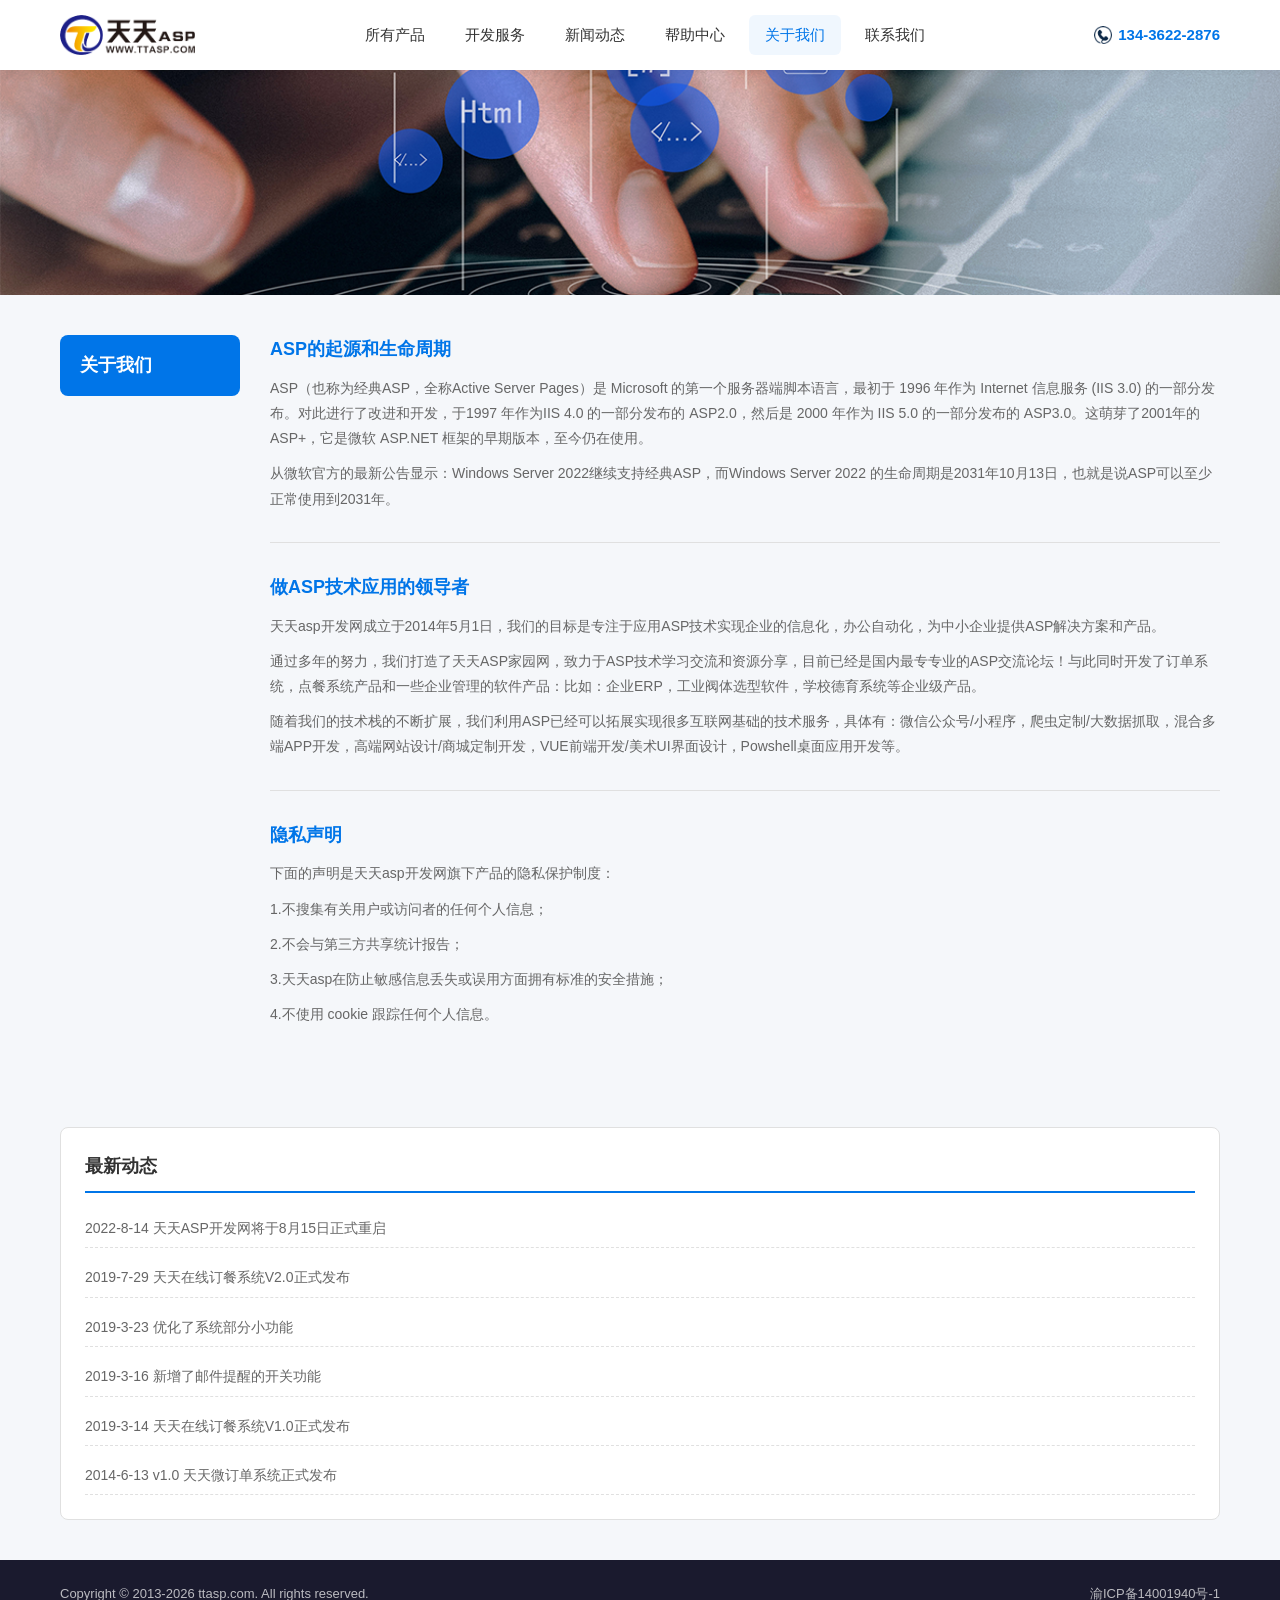
==== about.html @ 133ed57a "feat: 天天ASP 网站" ====
﻿<!DOCTYPE html>
<html lang="zh-CN">
<head>
  <meta charset="UTF-8">
  <meta name="viewport" content="width=device-width, initial-scale=1.0">
  <meta http-equiv="X-UA-Compatible" content="IE=edge">
  <title>关于我们 - 天天ASP</title>
  <meta name="keywords" content="天天ASP,关于我们,公司介绍">
  <meta name="description" content="天天ASP是一个专注于为中小企业提供ASP解决方案和产品的开发网。">
  <link rel="stylesheet" href="css/style.css">
  <link rel="stylesheet" href="css/pages.css">
</head>
<body>

  <!-- 顶部导航 -->
  <header class="header">
    <div class="container header-inner">
      <a href="index.html" class="logo">
        <img src="images/logo.png" alt="天天ASP">
      </a>
      <nav class="nav" id="nav">
        <a href="index.html" class="nav-link">所有产品</a>
        <a href="development.html" class="nav-link">开发服务</a>
        <a href="news.html" class="nav-link">新闻动态</a>
        <a href="help.html" class="nav-link">帮助中心</a>
                <a href="about.html" class="nav-link active">关于我们</a>
        <a href="contact.html" class="nav-link">联系我们</a>
      </nav>
      <div class="header-right">
        <span class="phone">
          <img src="images/tel.png" alt="电话" class="phone-icon">
          134-3622-2876
        </span>
        <button class="menu-toggle" id="menuToggle" aria-label="菜单">
          <span></span><span></span><span></span>
        </button>
      </div>
    </div>
  </header>

  <!-- Banner主图 -->
  <section class="banner">
    <img src="images/top.png" alt="天天ASP" class="banner-img">
  </section>

  <!-- 关于内容 -->
  <section class="about-section">
    <div class="container">

      <div class="about-layout">
        <div class="about-sidebar">
          <h2 class="sidebar-title">关于我们</h2>
        </div>

        <div class="about-content">

          <div class="about-item">
            <h3>ASP的起源和生命周期</h3>
            <p>ASP（也称为经典ASP，全称Active Server Pages）是 Microsoft 的第一个服务器端脚本语言，最初于 1996 年作为 Internet 信息服务 (IIS 3.0) 的一部分发布。对此进行了改进和开发，于1997 年作为IIS 4.0 的一部分发布的 ASP2.0，然后是 2000 年作为 IIS 5.0 的一部分发布的 ASP3.0。这萌芽了2001年的 ASP+，它是微软 ASP.NET 框架的早期版本，至今仍在使用。</p>
            <p>从微软官方的最新公告显示：Windows Server 2022继续支持经典ASP，而Windows Server 2022 的生命周期是2031年10月13日，也就是说ASP可以至少正常使用到2031年。</p>
          </div>

          <div class="about-item">
            <h3>做ASP技术应用的领导者</h3>
            <p>天天asp开发网成立于2014年5月1日，我们的目标是专注于应用ASP技术实现企业的信息化，办公自动化，为中小企业提供ASP解决方案和产品。</p>
            <p>通过多年的努力，我们打造了天天ASP家园网，致力于ASP技术学习交流和资源分享，目前已经是国内最专专业的ASP交流论坛！与此同时开发了订单系统，点餐系统产品和一些企业管理的软件产品：比如：企业ERP，工业阀体选型软件，学校德育系统等企业级产品。</p>
            <p>随着我们的技术栈的不断扩展，我们利用ASP已经可以拓展实现很多互联网基础的技术服务，具体有：微信公众号/小程序，爬虫定制/大数据抓取，混合多端APP开发，高端网站设计/商城定制开发，VUE前端开发/美术UI界面设计，Powshell桌面应用开发等。</p>
          </div>

          <div class="about-item">
            <h3>隐私声明</h3>
            <p>下面的声明是天天asp开发网旗下产品的隐私保护制度：</p>
            <p>1.不搜集有关用户或访问者的任何个人信息；</p>
            <p>2.不会与第三方共享统计报告；</p>
            <p>3.天天asp在防止敏感信息丢失或误用方面拥有标准的安全措施；</p>
            <p>4.不使用 cookie 跟踪任何个人信息。</p>
          </div>

        </div>
      </div>

      <!-- 最新动态侧栏 -->
      <div class="about-news">
        <h2>最新动态</h2>
        <div class="about-news-list">
          <a href="news-310.html">2022-8-14 天天ASP开发网将于8月15日正式重启</a>
          <a href="news-309.html">2019-7-29 天天在线订餐系统V2.0正式发布</a>
          <a href="news-308.html">2019-3-23 优化了系统部分小功能</a>
          <a href="news-307.html">2019-3-16 新增了邮件提醒的开关功能</a>
          <a href="news-306.html">2019-3-14 天天在线订餐系统V1.0正式发布</a>
          <a href="news-117.html">2014-6-13 v1.0 天天微订单系统正式发布</a>
        </div>
      </div>

    </div>
  </section>

  <!-- 页脚 -->
  <footer class="footer">
    <div class="container footer-inner">
      <p>Copyright &copy; 2013-2026 ttasp.com. All rights reserved.</p>
      <p>
        <a href="https://www.beian.gov.cn/" target="_blank" rel="nofollow">渝ICP备14001940号-1</a>
      </p>
    </div>
  </footer>

  <script src="js/main.js"></script>
</body>
</html>
---- css/style.css ----
/* Reset & Base */
*,
*::before,
*::after {
  margin: 0;
  padding: 0;
  box-sizing: border-box;
}

:root {
  --color-primary: #0075E8;
  --color-primary-dark: #005bb5;
  --color-accent: #ff7300;
  --color-bg: #f5f7fa;
  --color-white: #ffffff;
  --color-text: #333333;
  --color-text-light: #666666;
  --color-border: #e0e0e0;
  --shadow-sm: 0 2px 8px rgba(0, 0, 0, 0.06);
  --shadow-md: 0 4px 16px rgba(0, 0, 0, 0.1);
  --radius: 8px;
  --transition: 0.3s ease;
}

html {
  font-size: 16px;
  scroll-behavior: smooth;
}

body {
  font-family: -apple-system, BlinkMacSystemFont, "Segoe UI", "PingFang SC", "Hiragino Sans GB", "Microsoft YaHei", sans-serif;
  color: var(--color-text);
  background: var(--color-bg);
  line-height: 1.6;
}

a {
  text-decoration: none;
  color: inherit;
}

img {
  max-width: 100%;
  height: auto;
  display: block;
}

.container {
  max-width: 1200px;
  margin: 0 auto;
  padding: 0 20px;
}

/* Header */
.header {
  background: var(--color-white);
  box-shadow: var(--shadow-sm);
  position: relative;
  z-index: 100;
}

.header-inner {
  display: flex;
  align-items: center;
  justify-content: space-between;
  height: 70px;
}

.logo img {
  height: 40px;
}

.nav {
  display: flex;
  gap: 8px;
}

.nav-link {
  padding: 8px 16px;
  border-radius: 6px;
  font-size: 15px;
  color: var(--color-text);
  transition: all var(--transition);
}

.nav-link:hover,
.nav-link.active {
  color: var(--color-primary);
  background: rgba(0, 117, 232, 0.06);
}

.header-right {
  display: flex;
  align-items: center;
  gap: 20px;
}

.phone {
  display: flex;
  align-items: center;
  gap: 6px;
  font-size: 15px;
  font-weight: 600;
  color: var(--color-primary);
}

.phone-icon {
  height: 18px;
}

/* Mobile menu toggle */
.menu-toggle {
  display: none;
  flex-direction: column;
  gap: 5px;
  background: none;
  border: none;
  cursor: pointer;
  padding: 4px;
}

.menu-toggle span {
  display: block;
  width: 24px;
  height: 2px;
  background: var(--color-text);
  border-radius: 2px;
  transition: all var(--transition);
}

/* Banner */
.banner {
  background: var(--color-white);
}

.banner-img {
  width: 100%;
  max-height: 400px;
  object-fit: cover;
}

/* Notice */
.notice {
  background: linear-gradient(135deg, #e8f4fd, #d6eaf8);
  color: var(--color-text);
  padding: 0;
}

.notice-inner {
  display: flex;
  align-items: center;
  height: 44px;
  overflow: hidden;
}

.notice-label {
  background: var(--color-accent);
  color: var(--color-white);
  padding: 6px 16px;
  border-radius: 4px;
  font-size: 13px;
  font-weight: 600;
  white-space: nowrap;
  margin-right: 16px;
  flex-shrink: 0;
}

.notice-scroll {
  flex: 1;
  overflow: hidden;
  height: 44px;
  position: relative;
}

.notice-scroll ul {
  list-style: none;
  position: absolute;
  top: 0;
  left: 0;
  width: 100%;
  display: flex;
  flex-direction: column;
}

.notice-scroll li {
  display: flex;
  height: 44px;
  line-height: 44px;
}

.notice-scroll li span {
  flex: 1;
  font-size: 14px;
  white-space: nowrap;
  overflow: hidden;
  text-overflow: ellipsis;
  padding: 0 12px;
}

/* Section Title */
.section-title {
  font-size: 24px;
  font-weight: 700;
  color: var(--color-text);
  padding: 40px 0 24px;
  border-bottom: 3px solid var(--color-primary);
  display: inline-block;
}

/* Products */
.products {
  background: var(--color-white);
  padding-bottom: 40px;
}

.product-grid {
  display: grid;
  grid-template-columns: repeat(3, 1fr);
  gap: 24px;
  padding-top: 24px;
}

.product-card {
  display: flex;
  flex-direction: column;
  background: var(--color-bg);
  border-radius: var(--radius);
  overflow: hidden;
  transition: all var(--transition);
  border: 1px solid var(--color-border);
}

.product-card:hover {
  box-shadow: var(--shadow-md);
  transform: translateY(-2px);
}

.product-img {
  width: 100%;
  overflow: hidden;
}

.product-img img {
  width: 100%;
  height: auto;
  display: block;
  transition: transform var(--transition);
}

.product-card:hover .product-img img {
  transform: scale(1.05);
}

.product-info {
  padding: 20px;
  flex: 1;
  display: flex;
  flex-direction: column;
}

.product-info h3 {
  font-size: 18px;
  margin-bottom: 10px;
  color: var(--color-text);
}

.product-desc {
  font-size: 14px;
  color: var(--color-text-light);
  line-height: 1.7;
  margin-bottom: 8px;
}

.product-link {
  margin-top: auto;
  padding-top: 10px;
  font-size: 14px;
  color: var(--color-primary);
  font-weight: 600;
}

/* Help Center */
.help-center {
  background: var(--color-white);
  margin-top: 20px;
  padding-bottom: 40px;
}

.help-grid {
  display: grid;
  grid-template-columns: repeat(3, 1fr);
  gap: 24px;
  padding-top: 24px;
}

.help-card {
  display: flex;
  flex-direction: column;
  background: var(--color-bg);
  border-radius: var(--radius);
  overflow: hidden;
  transition: all var(--transition);
  border: 1px solid var(--color-border);
}

.help-card:hover {
  box-shadow: var(--shadow-md);
  transform: translateY(-2px);
}

.help-icon {
  width: 100%;
  height: 160px;
  overflow: hidden;
}

.help-icon img {
  width: 100%;
  height: 100%;
  object-fit: cover;
  transition: transform var(--transition);
}

.help-card:hover .help-icon img {
  transform: scale(1.05);
}

.help-info {
  padding: 20px;
  flex: 1;
  display: flex;
  flex-direction: column;
}

.help-info h3 {
  font-size: 17px;
  margin-bottom: 8px;
  color: var(--color-text);
}

.help-info p {
  font-size: 14px;
  color: var(--color-text-light);
  line-height: 1.7;
  flex: 1;
}

.help-more {
  margin-top: 12px;
  font-size: 14px;
  color: var(--color-primary);
  font-weight: 600;
}

/* News */
.news {
  background: var(--color-white);
  margin-top: 20px;
  padding-bottom: 40px;
}

.news-grid {
  display: grid;
  grid-template-columns: repeat(3, 1fr);
  gap: 24px;
  padding-top: 24px;
}

.news-card {
  padding: 20px;
  background: var(--color-bg);
  border-radius: var(--radius);
  border: 1px solid var(--color-border);
  transition: all var(--transition);
}

.news-card:hover {
  box-shadow: var(--shadow-md);
  transform: translateY(-2px);
}

.news-date {
  font-size: 13px;
  color: var(--color-primary);
  font-weight: 600;
}

.news-card h3 {
  font-size: 16px;
  margin: 8px 0;
  color: var(--color-text);
  line-height: 1.4;
}

.news-card p {
  font-size: 14px;
  color: var(--color-text-light);
  line-height: 1.6;
  display: -webkit-box;
  -webkit-line-clamp: 3;
  -webkit-box-orient: vertical;
  overflow: hidden;
}

/* Subscribe */
.subscribe {
  background: linear-gradient(135deg, var(--color-primary), var(--color-primary-dark));
  padding: 30px 0;
}

.subscribe-inner {
  display: flex;
  align-items: center;
  justify-content: center;
  gap: 16px;
  flex-wrap: wrap;
}

.subscribe-icon {
  height: 32px;
  filter: brightness(0) invert(1);
}

.subscribe span {
  color: var(--color-white);
  font-size: 15px;
}

.subscribe-form {
  display: flex;
  gap: 8px;
}

.subscribe-form input {
  padding: 10px 16px;
  border: none;
  border-radius: 6px;
  font-size: 14px;
  width: 260px;
  outline: none;
}

.subscribe-form button {
  padding: 10px 24px;
  background: var(--color-accent);
  color: var(--color-white);
  border: none;
  border-radius: 6px;
  font-size: 14px;
  font-weight: 600;
  cursor: pointer;
  transition: background var(--transition);
}

.subscribe-form button:hover {
  background: #e66800;
}

/* Footer */
.footer {
  background: #1a1a2e;
  color: rgba(255, 255, 255, 0.7);
  padding: 24px 0;
}

.footer-inner {
  display: flex;
  justify-content: space-between;
  align-items: center;
  font-size: 13px;
}

.footer a {
  color: rgba(255, 255, 255, 0.7);
  transition: color var(--transition);
}

.footer a:hover {
  color: var(--color-white);
}

/* ===== Responsive ===== */

/* Tablet */
@media (max-width: 1024px) {
  .product-grid {
    grid-template-columns: 1fr;
  }

  .help-grid {
    grid-template-columns: 1fr;
  }

  .news-grid {
    grid-template-columns: repeat(2, 1fr);
  }

  .banner-img {
    max-height: 280px;
  }

  .notice-inner {
    height: 38px;
  }

  .notice-label {
    padding: 5px 12px;
    font-size: 12px;
  }

  .notice-scroll {
    height: 38px;
  }

  .notice-scroll li {
    height: 38px;
    line-height: 38px;
  }

  .notice-scroll li span {
    font-size: 13px;
  }
}

/* Notice single-column on narrow screens */
@media (max-width: 640px) {
  .notice-scroll li span:not(:first-child) {
    display: none;
  }

  .notice-scroll li span {
    padding: 0;
  }
}

/* Mobile */
@media (max-width: 768px) {
  .header-inner {
    height: 60px;
  }

  .nav {
    display: none;
    position: absolute;
    top: 60px;
    left: 0;
    right: 0;
    background: var(--color-white);
    flex-direction: column;
    padding: 12px 20px;
    box-shadow: var(--shadow-md);
    gap: 4px;
  }

  .nav.open {
    display: flex;
  }

  .nav-link {
    padding: 12px 16px;
  }

  .menu-toggle {
    display: flex;
  }

  .phone {
    font-size: 14px;
  }

  .phone-icon {
    height: 16px;
  }

  .banner-img {
    max-height: 200px;
  }

  .notice-inner {
    height: 34px;
  }

  .notice-label {
    padding: 4px 10px;
    font-size: 12px;
    margin-right: 10px;
  }

  .notice-scroll {
    height: 34px;
  }

  .notice-scroll li {
    height: 34px;
    line-height: 34px;
  }

  .notice-scroll li span {
    font-size: 12px;
  }

  .section-title {
    font-size: 20px;
    padding: 30px 0 16px;
  }

  .product-card {
    flex-direction: column;
  }

  .product-img {
    width: 100%;
  }

  .news-grid {
    grid-template-columns: 1fr;
  }

  .subscribe-inner {
    flex-direction: column;
    text-align: center;
  }

  .subscribe-form {
    flex-direction: column;
    width: 100%;
    max-width: 300px;
  }

  .subscribe-form input {
    width: 100%;
  }

  .footer-inner {
    flex-direction: column;
    gap: 8px;
    text-align: center;
  }
}

/* Small mobile */
@media (max-width: 480px) {
  .container {
    padding: 0 16px;
  }

  .header-right .phone span:last-child {
    display: none;
  }

  .notice-label {
    padding: 4px 8px;
    font-size: 11px;
    margin-right: 8px;
  }

  .notice-scroll li span {
    font-size: 12px;
  }
}
---- css/pages.css ----
/* Shared Page Styles */

/* Service Section */
.service-section {
  padding: 40px 0;
}

.service-intro {
  text-align: center;
  max-width: 700px;
  margin: 0 auto 40px;
}

.service-intro h2 {
  font-size: 24px;
  margin-bottom: 12px;
}

.service-intro p {
  font-size: 15px;
  color: var(--color-text-light);
  line-height: 1.8;
}

.service-grid {
  display: grid;
  grid-template-columns: repeat(2, 1fr);
  gap: 24px;
}

.service-card {
  background: var(--color-white);
  padding: 28px;
  border-radius: var(--radius);
  border: 1px solid var(--color-border);
  transition: all var(--transition);
}

.service-card:hover {
  box-shadow: var(--shadow-md);
  transform: translateY(-2px);
}

.service-icon {
  font-size: 36px;
  margin-bottom: 12px;
}

.service-card h3 {
  font-size: 18px;
  margin-bottom: 10px;
}

.service-card > p {
  font-size: 14px;
  color: var(--color-text-light);
  line-height: 1.7;
  margin-bottom: 16px;
}

.service-list {
  list-style: none;
  display: flex;
  flex-wrap: wrap;
  gap: 8px;
}

.service-list li {
  background: var(--color-bg);
  padding: 4px 12px;
  border-radius: 4px;
  font-size: 13px;
  color: var(--color-text-light);
}

/* Process Section */
.process-section {
  padding: 60px 0;
  margin-top: 40px;
  background: var(--color-white);
  margin-left: -20px;
  margin-right: -20px;
  padding-left: 20px;
  padding-right: 20px;
}

.process-steps {
  display: flex;
  align-items: center;
  justify-content: center;
  gap: 16px;
  margin-top: 32px;
  flex-wrap: wrap;
}

.step {
  text-align: center;
  padding: 20px;
  background: var(--color-bg);
  border-radius: var(--radius);
  min-width: 140px;
}

.step-num {
  display: block;
  font-size: 28px;
  font-weight: 700;
  color: var(--color-primary);
  margin-bottom: 8px;
}

.step h3 {
  font-size: 15px;
  margin-bottom: 4px;
}

.step p {
  font-size: 13px;
  color: var(--color-text-light);
}

.step-arrow {
  font-size: 20px;
  color: var(--color-text-light);
}

/* Service Contact */
.service-contact,
.about-contact {
  text-align: center;
  padding: 50px 0;
  background: linear-gradient(135deg, #f8f9ff, #e8f4ff);
  border-radius: var(--radius);
  margin-top: 40px;
}

.service-contact h2,
.about-contact h2 {
  font-size: 24px;
  margin-bottom: 10px;
}

.service-contact p,
.about-contact p {
  color: var(--color-text-light);
  margin-bottom: 20px;
}

.contact-actions {
  display: flex;
  gap: 12px;
  justify-content: center;
}

/* About Section */
.about-section {
  padding: 40px 0;
}

.about-layout {
  display: flex;
  gap: 30px;
}

.about-sidebar {
  width: 180px;
  flex-shrink: 0;
}

.about-content {
  flex: 1;
}

.about-item {
  margin-bottom: 30px;
  padding-bottom: 20px;
  border-bottom: 1px solid var(--color-border);
}

.about-item:last-child {
  border-bottom: none;
}

.about-item h3 {
  font-size: 18px;
  color: var(--color-primary);
  margin-bottom: 12px;
}

.about-item p {
  font-size: 14px;
  color: var(--color-text-light);
  line-height: 1.8;
  margin-bottom: 10px;
}

.about-news {
  margin-top: 40px;
  padding: 24px;
  background: var(--color-white);
  border-radius: var(--radius);
  border: 1px solid var(--color-border);
}

.about-news h2 {
  font-size: 18px;
  margin-bottom: 16px;
  padding-bottom: 10px;
  border-bottom: 2px solid var(--color-primary);
}

.about-news-list {
  display: flex;
  flex-direction: column;
  gap: 10px;
}

.about-news-list a {
  font-size: 14px;
  color: var(--color-text-light);
  padding: 8px 0;
  border-bottom: 1px dashed var(--color-border);
  transition: color var(--transition);
}

.about-news-list a:hover {
  color: var(--color-primary);
}

.advantages {
  padding: 40px 0;
}

.advantage-grid {
  display: grid;
  grid-template-columns: repeat(4, 1fr);
  gap: 24px;
  margin-top: 24px;
}

.advantage-card {
  text-align: center;
  padding: 32px 20px;
  background: var(--color-white);
  border-radius: var(--radius);
  border: 1px solid var(--color-border);
  transition: all var(--transition);
}

.advantage-card:hover {
  box-shadow: var(--shadow-md);
}

.advantage-num {
  display: block;
  font-size: 36px;
  font-weight: 700;
  color: var(--color-primary);
  margin-bottom: 8px;
}

.advantage-card h3 {
  font-size: 16px;
  margin-bottom: 8px;
}

.advantage-card p {
  font-size: 13px;
  color: var(--color-text-light);
  line-height: 1.6;
}

.philosophy {
  padding: 40px 0;
}

.philosophy-grid {
  display: grid;
  grid-template-columns: repeat(3, 1fr);
  gap: 24px;
  margin-top: 24px;
}

.philosophy-item {
  padding: 24px;
  background: var(--color-white);
  border-radius: var(--radius);
  border: 1px solid var(--color-border);
  text-align: center;
}

.philosophy-item h3 {
  font-size: 20px;
  color: var(--color-primary);
  margin-bottom: 10px;
}

.philosophy-item p {
  font-size: 14px;
  color: var(--color-text-light);
  line-height: 1.7;
}

/* Contact Section */
.contact-section {
  padding: 40px 0;
}

.contact-grid {
  display: grid;
  grid-template-columns: 1fr 1fr;
  gap: 40px;
}

.contact-info h2,
.contact-form-wrap h2 {
  font-size: 22px;
  margin-bottom: 12px;
}

.contact-desc {
  font-size: 14px;
  color: var(--color-text-light);
  margin-bottom: 24px;
}

.contact-list {
  display: flex;
  flex-direction: column;
  gap: 20px;
}

.contact-item {
  display: flex;
  gap: 16px;
  align-items: flex-start;
}

.contact-icon {
  font-size: 28px;
  flex-shrink: 0;
}

.contact-item h3 {
  font-size: 15px;
  margin-bottom: 4px;
}

.contact-item p {
  font-size: 14px;
  color: var(--color-text);
}

.contact-time {
  font-size: 12px;
  color: var(--color-text-light);
}

/* Form */
.contact-form {
  display: flex;
  flex-direction: column;
  gap: 16px;
}

.form-group {
  display: flex;
  flex-direction: column;
  gap: 6px;
}

.form-group label {
  font-size: 14px;
  font-weight: 600;
  color: var(--color-text);
}

.form-group input,
.form-group select,
.form-group textarea {
  padding: 12px 14px;
  border: 1px solid var(--color-border);
  border-radius: 6px;
  font-size: 14px;
  font-family: inherit;
  transition: border-color var(--transition);
  outline: none;
}

.form-group input:focus,
.form-group select:focus,
.form-group textarea:focus {
  border-color: var(--color-primary);
}

.form-group textarea {
  resize: vertical;
  min-height: 100px;
}

.btn-block {
  width: 100%;
  padding: 14px 28px;
  font-size: 16px;
  border-radius: 8px;
  background: linear-gradient(135deg, var(--color-primary), var(--color-primary-dark));
  color: var(--color-white);
  border: none;
  font-weight: 600;
  cursor: pointer;
  transition: all var(--transition);
  box-shadow: 0 4px 12px rgba(0, 117, 232, 0.3);
}

.btn-block:hover {
  transform: translateY(-2px);
  box-shadow: 0 6px 20px rgba(0, 117, 232, 0.4);
}

/* Development Section */
.dev-section {
  padding: 40px 0;
}

.dev-layout {
  display: flex;
  gap: 30px;
}

.dev-sidebar {
  width: 180px;
  flex-shrink: 0;
}

.sidebar-title {
  background: var(--color-primary);
  color: var(--color-white);
  padding: 16px 20px;
  border-radius: var(--radius);
  font-size: 18px;
  font-weight: 600;
}

.dev-content {
  flex: 1;
}

.dev-item {
  margin-bottom: 30px;
  padding-bottom: 20px;
  border-bottom: 1px solid var(--color-border);
}

.dev-item:last-child {
  border-bottom: none;
}

.dev-item h3 {
  font-size: 18px;
  color: var(--color-primary);
  margin-bottom: 12px;
}

.dev-item p {
  font-size: 14px;
  color: var(--color-text-light);
  line-height: 1.8;
  margin-bottom: 10px;
}

.dev-img {
  max-width: 100%;
  border-radius: var(--radius);
  margin-top: 12px;
}

.dev-news {
  margin-top: 40px;
  padding: 24px;
  background: var(--color-white);
  border-radius: var(--radius);
  border: 1px solid var(--color-border);
}

.dev-news h2 {
  font-size: 18px;
  margin-bottom: 16px;
  padding-bottom: 10px;
  border-bottom: 2px solid var(--color-primary);
}

.dev-news-list {
  display: flex;
  flex-direction: column;
  gap: 10px;
}

.dev-news-list a {
  font-size: 14px;
  color: var(--color-text-light);
  padding: 8px 0;
  border-bottom: 1px dashed var(--color-border);
  transition: color var(--transition);
}

.dev-news-list a:hover {
  color: var(--color-primary);
}

/* Responsive */
@media (max-width: 1024px) {
  .service-grid {
    grid-template-columns: 1fr;
  }

  .advantage-grid {
    grid-template-columns: repeat(2, 1fr);
  }
}

@media (max-width: 768px) {
  .dev-layout {
    flex-direction: column;
  }

  .dev-sidebar,
  .about-sidebar {
    width: 100%;
  }

  .sidebar-title {
    text-align: center;
  }

  .about-layout {
    flex-direction: column;
  }

  .process-steps {
    flex-direction: column;
  }

  .step-arrow {
    transform: rotate(90deg);
  }

  .advantage-grid {
    grid-template-columns: 1fr;
  }

  .philosophy-grid {
    grid-template-columns: 1fr;
  }

  .contact-grid {
    grid-template-columns: 1fr;
  }

  .contact-actions {
    flex-direction: column;
  }

  .btn {
    width: 100%;
  }
}
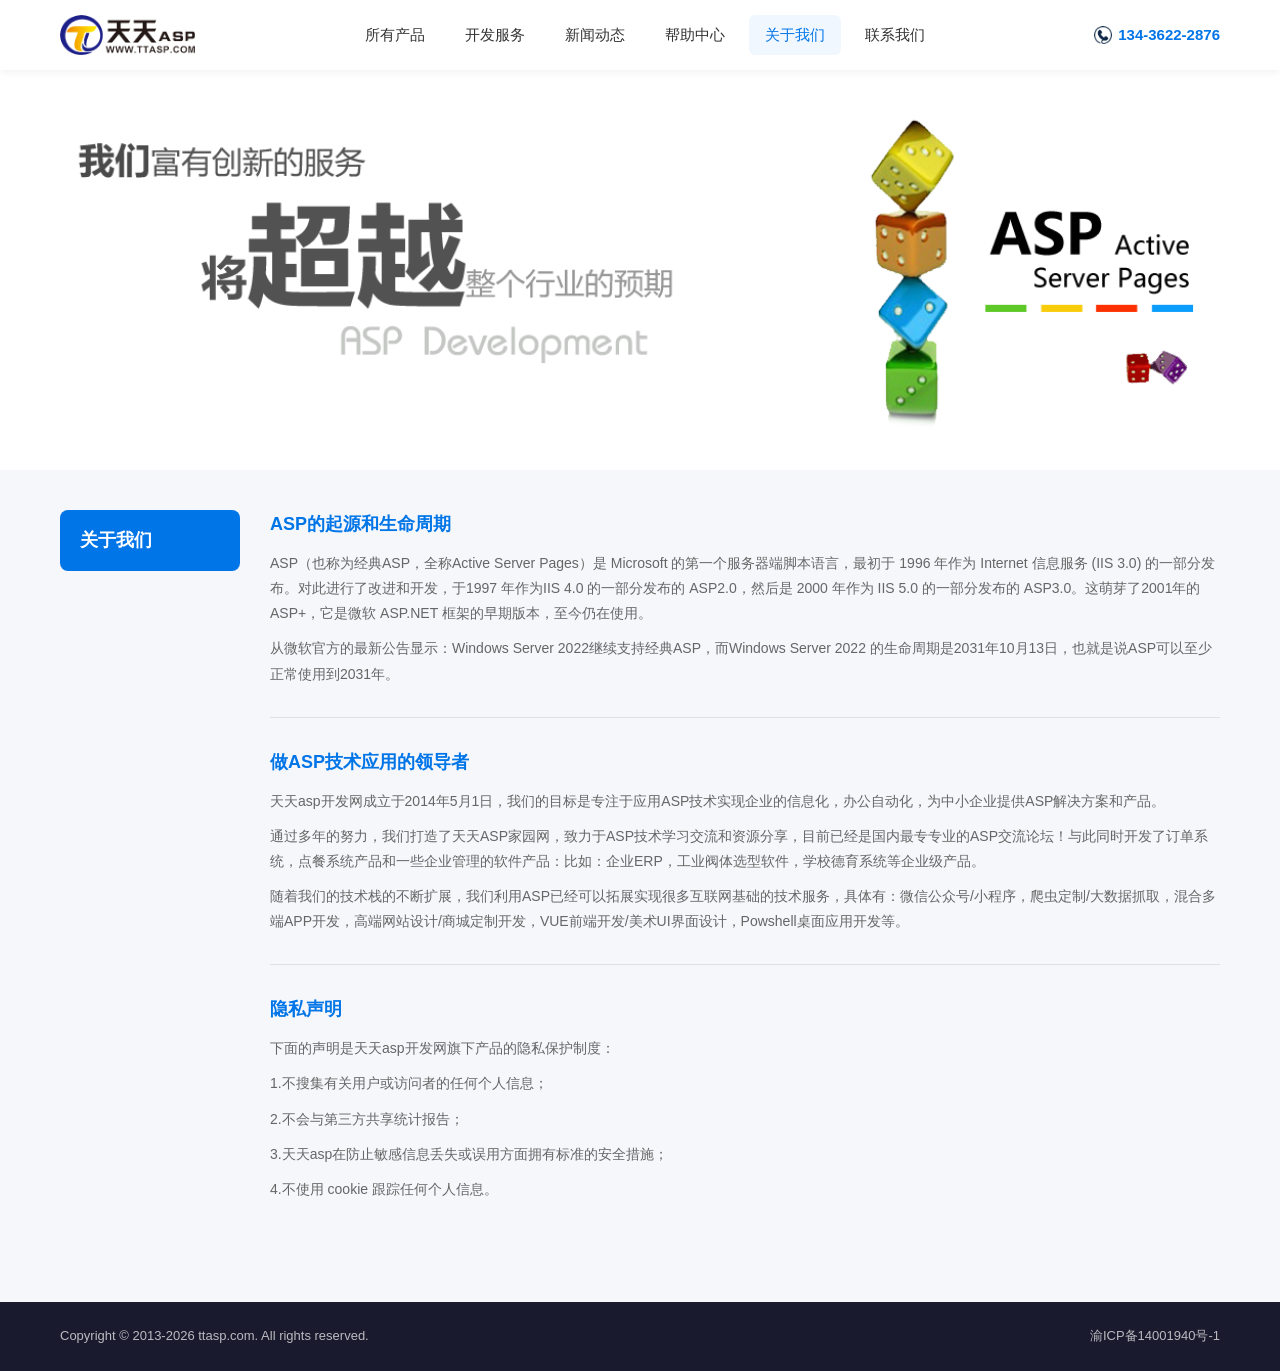
==== commit 80ace908: "feat: 移除最新动态板块，更新首页主图 - 首页移除最新动态卡片区域 - 关于我们页面移除最新动态侧栏 - 更换两个页面的Banner主图为更清晰的ASP主题图" ====
--- a/about.html
+++ b/about.html
@@ -40,7 +40,7 @@
 
   <!-- Banner主图 -->
   <section class="banner">
-    <img src="images/top.png" alt="天天ASP" class="banner-img">
+    <img src="images/top-new.png" alt="天天ASP" class="banner-img">
   </section>
 
   <!-- 关于内容 -->
@@ -79,18 +79,6 @@
         </div>
       </div>
 
-      <!-- 最新动态侧栏 -->
-      <div class="about-news">
-        <h2>最新动态</h2>
-        <div class="about-news-list">
-          <a href="news-310.html">2022-8-14 天天ASP开发网将于8月15日正式重启</a>
-          <a href="news-309.html">2019-7-29 天天在线订餐系统V2.0正式发布</a>
-          <a href="news-308.html">2019-3-23 优化了系统部分小功能</a>
-          <a href="news-307.html">2019-3-16 新增了邮件提醒的开关功能</a>
-          <a href="news-306.html">2019-3-14 天天在线订餐系统V1.0正式发布</a>
-          <a href="news-117.html">2014-6-13 v1.0 天天微订单系统正式发布</a>
-        </div>
-      </div>
 
     </div>
   </section>
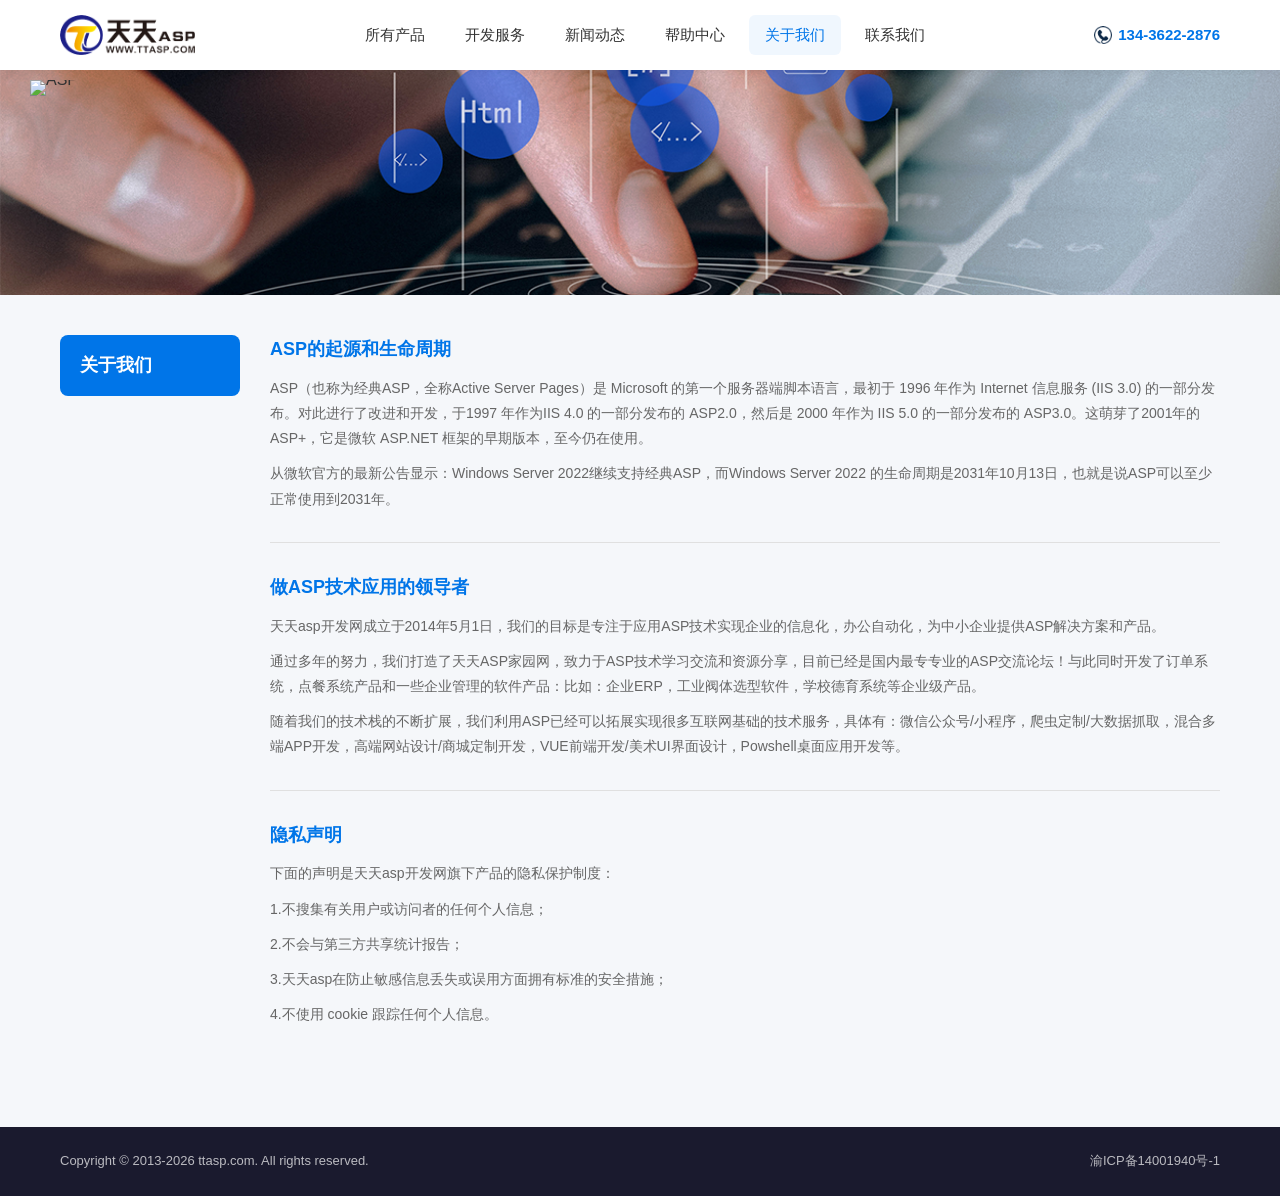
==== commit 2573def7: "feat: 主图换回原图并叠加ASP Logo - 所有页面主图恢复为top.png - 在主图左上角叠加Microsoft ASP Logo - 使用内联样式确保定位生效" ====
--- a/about.html
+++ b/about.html
@@ -39,8 +39,11 @@
   </header>
 
   <!-- Banner主图 -->
-  <section class="banner">
-    <img src="images/top-new.png" alt="天天ASP" class="banner-img">
+  <section class="banner" style="position:relative">
+    <div style="position:relative;line-height:0">
+      <img src="images/top.png" alt="天天ASP" class="banner-img">
+      <img src="images/asp-logo.png" alt="ASP" style="position:absolute;top:10px;left:30px;width:80px;z-index:2">
+    </div>
   </section>
 
   <!-- 关于内容 -->
--- a/css/style.css
+++ b/css/style.css
@@ -131,12 +131,26 @@
 /* Banner */
 .banner {
   background: var(--color-white);
+  position: relative;
+}
+
+.banner-inner {
+  position: relative;
+  line-height: 0;
 }
 
 .banner-img {
   width: 100%;
   max-height: 400px;
   object-fit: cover;
+}
+
+.banner-logo {
+  position: absolute;
+  top: 10px;
+  left: 30px;
+  width: 80px;
+  z-index: 2;
 }
 
 /* Notice */
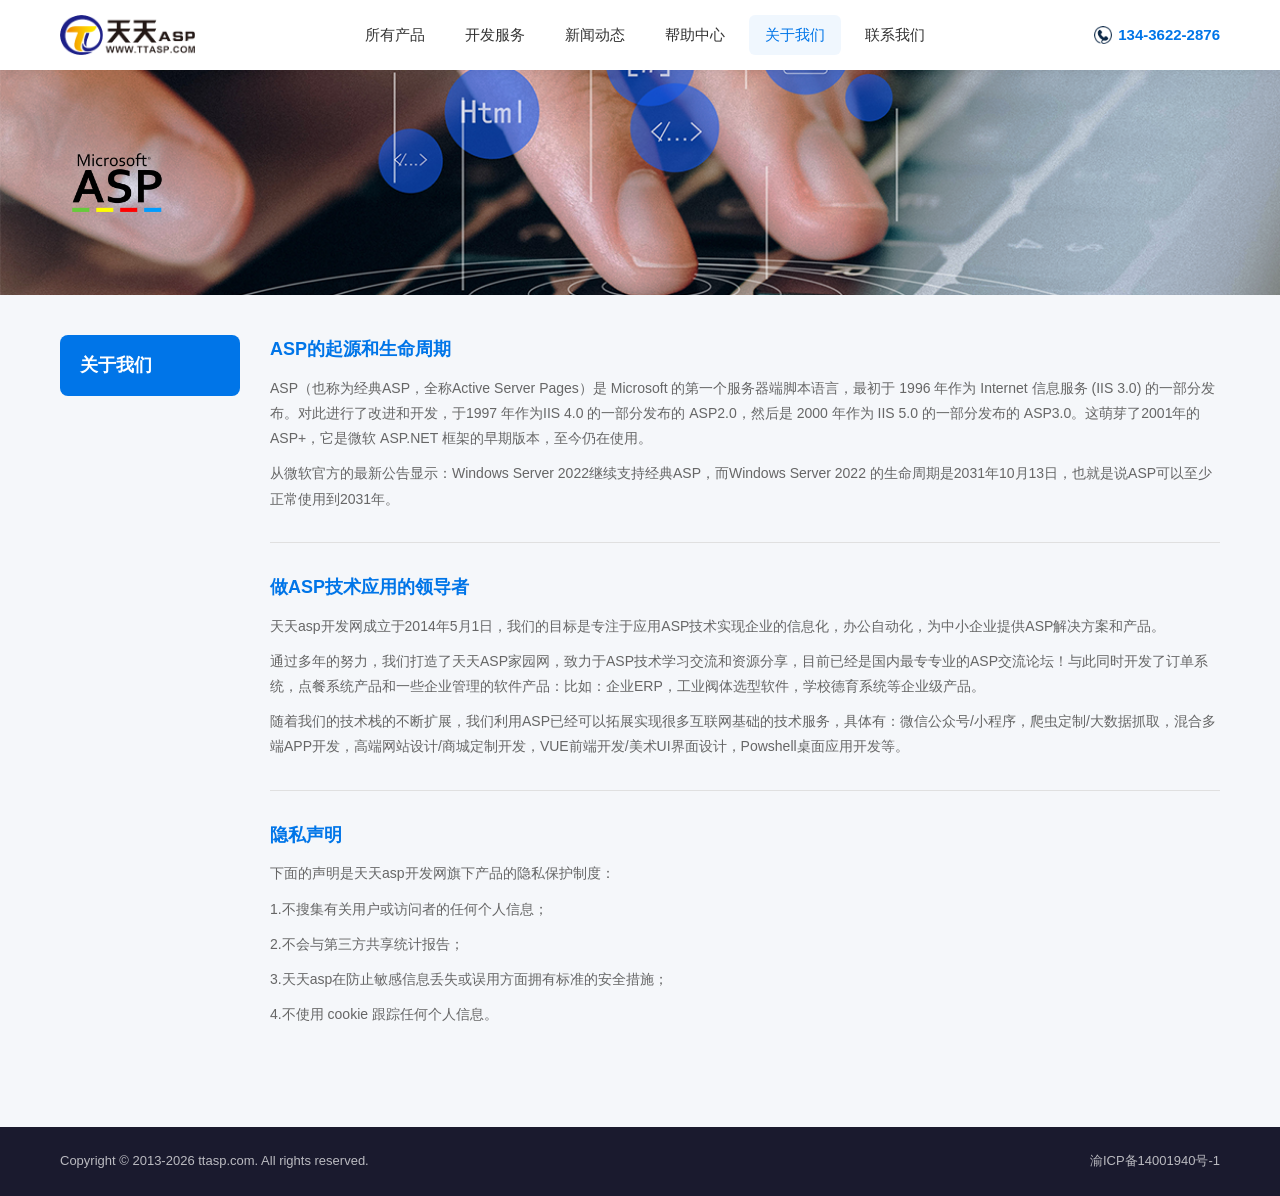
==== commit b54f7f15: "feat: ASP Logo响应式适配多设备 - Logo使用vw单位自适应屏幕宽度 - 桌面端最大180px，平板10vw，手机14vw - 垂直居中显示" ====
--- a/about.html
+++ b/about.html
@@ -9,6 +9,7 @@
   <meta name="description" content="天天ASP是一个专注于为中小企业提供ASP解决方案和产品的开发网。">
   <link rel="stylesheet" href="css/style.css">
   <link rel="stylesheet" href="css/pages.css">
+<style>.asp-logo-overlay{position:absolute;top:50%;left:40px;width:12vw;min-width:60px;max-width:180px;transform:translateY(-50%);z-index:2}@media(max-width:768px){.asp-logo-overlay{width:10vw;left:20px}}@media(max-width:480px){.asp-logo-overlay{width:14vw;left:10px}}</style>
 </head>
 <body>
 
@@ -42,7 +43,7 @@
   <section class="banner" style="position:relative">
     <div style="position:relative;line-height:0">
       <img src="images/top.png" alt="天天ASP" class="banner-img">
-      <img src="images/asp-logo.png" alt="ASP" style="position:absolute;top:10px;left:30px;width:80px;z-index:2">
+      <img src="images/asp-logo.png" alt="ASP" class="asp-logo-overlay">
     </div>
   </section>
 
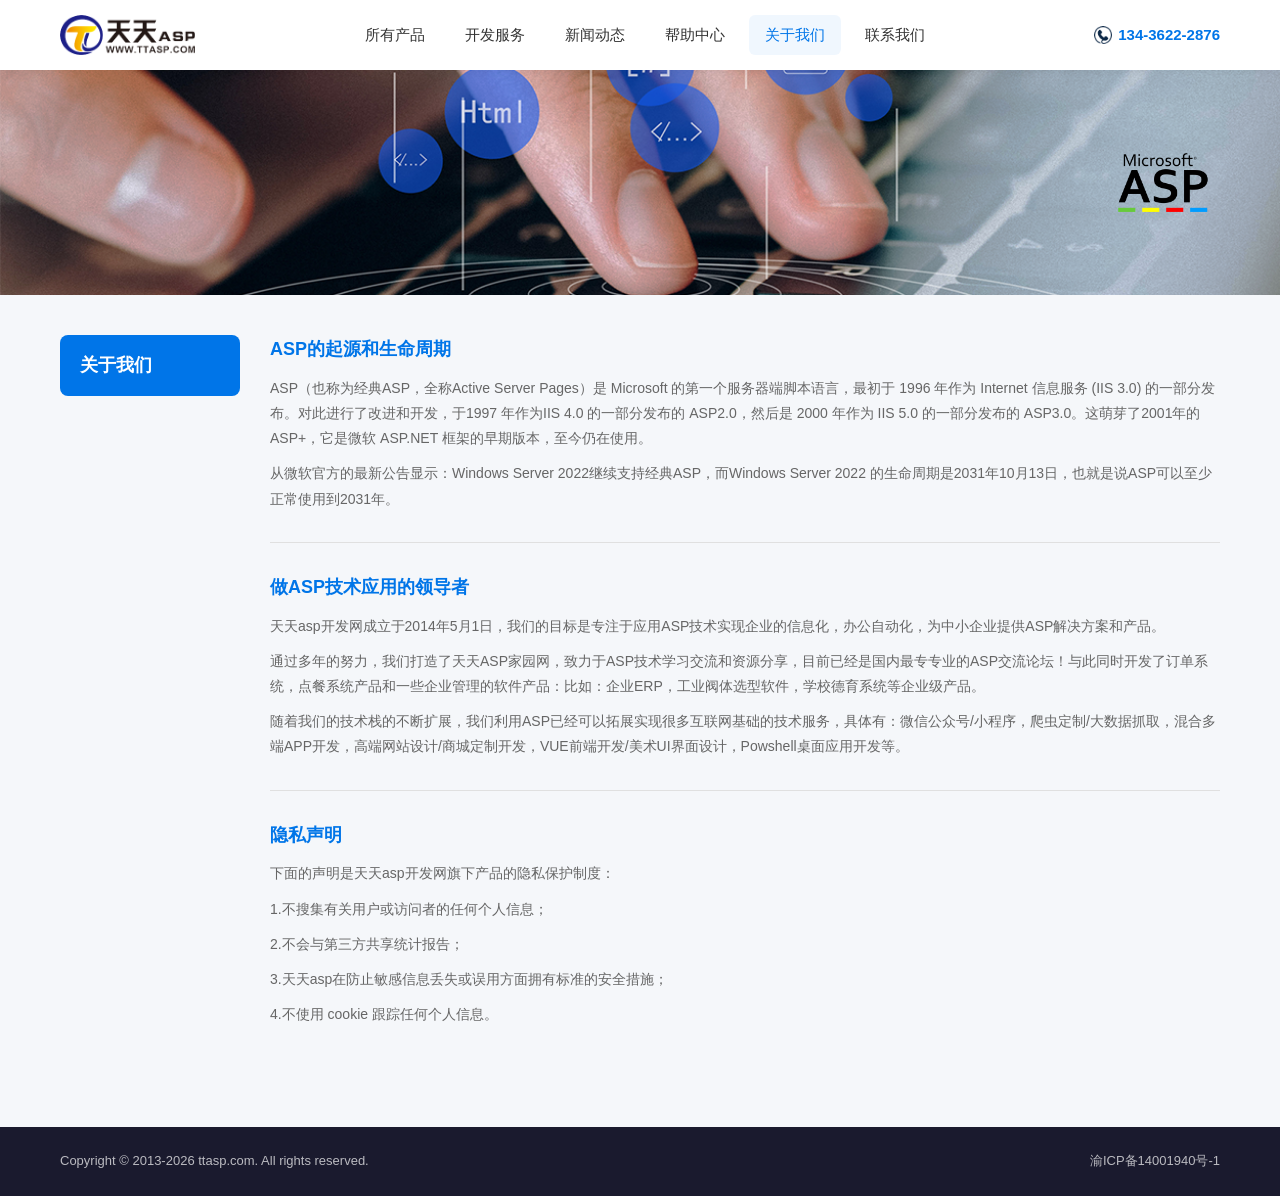
==== commit 6b17d4de: "feat: ASP Logo移至主图右侧" ====
--- a/about.html
+++ b/about.html
@@ -9,7 +9,7 @@
   <meta name="description" content="天天ASP是一个专注于为中小企业提供ASP解决方案和产品的开发网。">
   <link rel="stylesheet" href="css/style.css">
   <link rel="stylesheet" href="css/pages.css">
-<style>.asp-logo-overlay{position:absolute;top:50%;left:40px;width:12vw;min-width:60px;max-width:180px;transform:translateY(-50%);z-index:2}@media(max-width:768px){.asp-logo-overlay{width:10vw;left:20px}}@media(max-width:480px){.asp-logo-overlay{width:14vw;left:10px}}</style>
+<style>.asp-logo-overlay{position:absolute;top:50%;right:40px; left:auto;width:12vw;min-width:60px;max-width:180px;transform:translateY(-50%);z-index:2}@media(max-width:768px){.asp-logo-overlay{width:10vw;right:20px; left:auto}}@media(max-width:480px){.asp-logo-overlay{width:14vw;right:10px; left:auto}}</style>
 </head>
 <body>
 
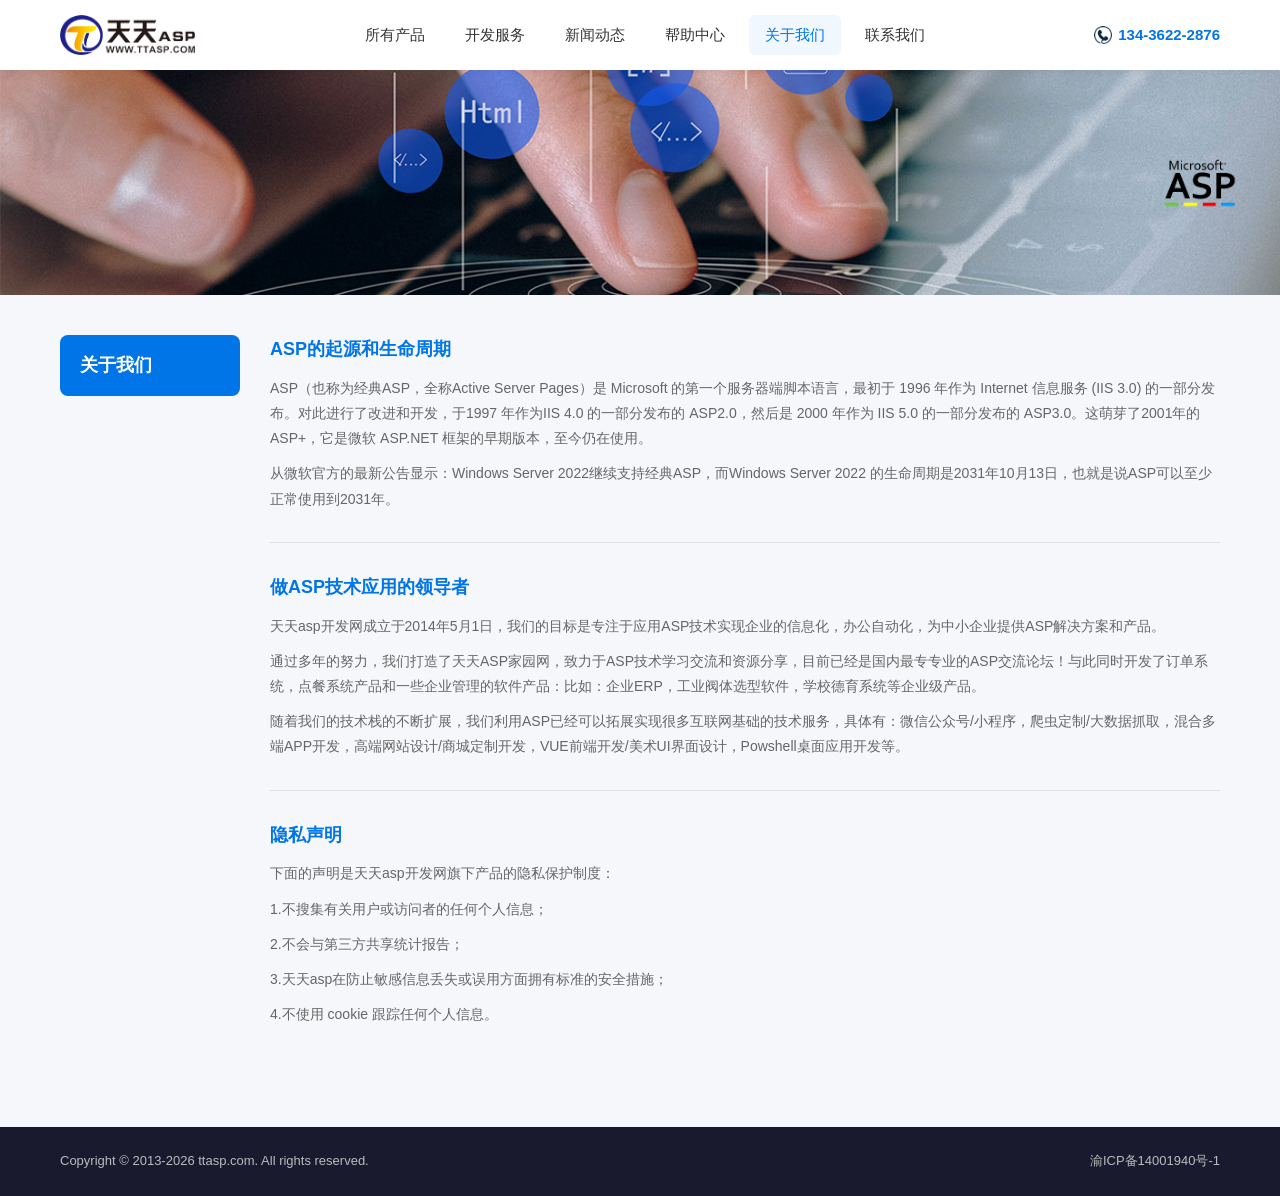
==== commit e0eede1b: "fix: ASP Logo限制在内容区域内，不超出右边界" ====
--- a/about.html
+++ b/about.html
@@ -9,7 +9,7 @@
   <meta name="description" content="天天ASP是一个专注于为中小企业提供ASP解决方案和产品的开发网。">
   <link rel="stylesheet" href="css/style.css">
   <link rel="stylesheet" href="css/pages.css">
-<style>.asp-logo-overlay{position:absolute;top:50%;right:40px; left:auto;width:12vw;min-width:60px;max-width:180px;transform:translateY(-50%);z-index:2}@media(max-width:768px){.asp-logo-overlay{width:10vw;right:20px; left:auto}}@media(max-width:480px){.asp-logo-overlay{width:14vw;right:10px; left:auto}}</style>
+<style>.banner-inner{position:relative;max-width:1200px;margin:0 auto;line-height:0;overflow:visible} .asp-logo-overlay{position:absolute;top:50%;right:20px;left:auto;width:10vw;min-width:50px;max-width:120px;transform:translateY(-50%);z-index:2}@media(max-width:768px){.asp-logo-overlay{width:8vw;right:15px;left:auto}}@media(max-width:480px){.asp-logo-overlay{width:10vw;right:10px;left:auto}}</style>
 </head>
 <body>
 
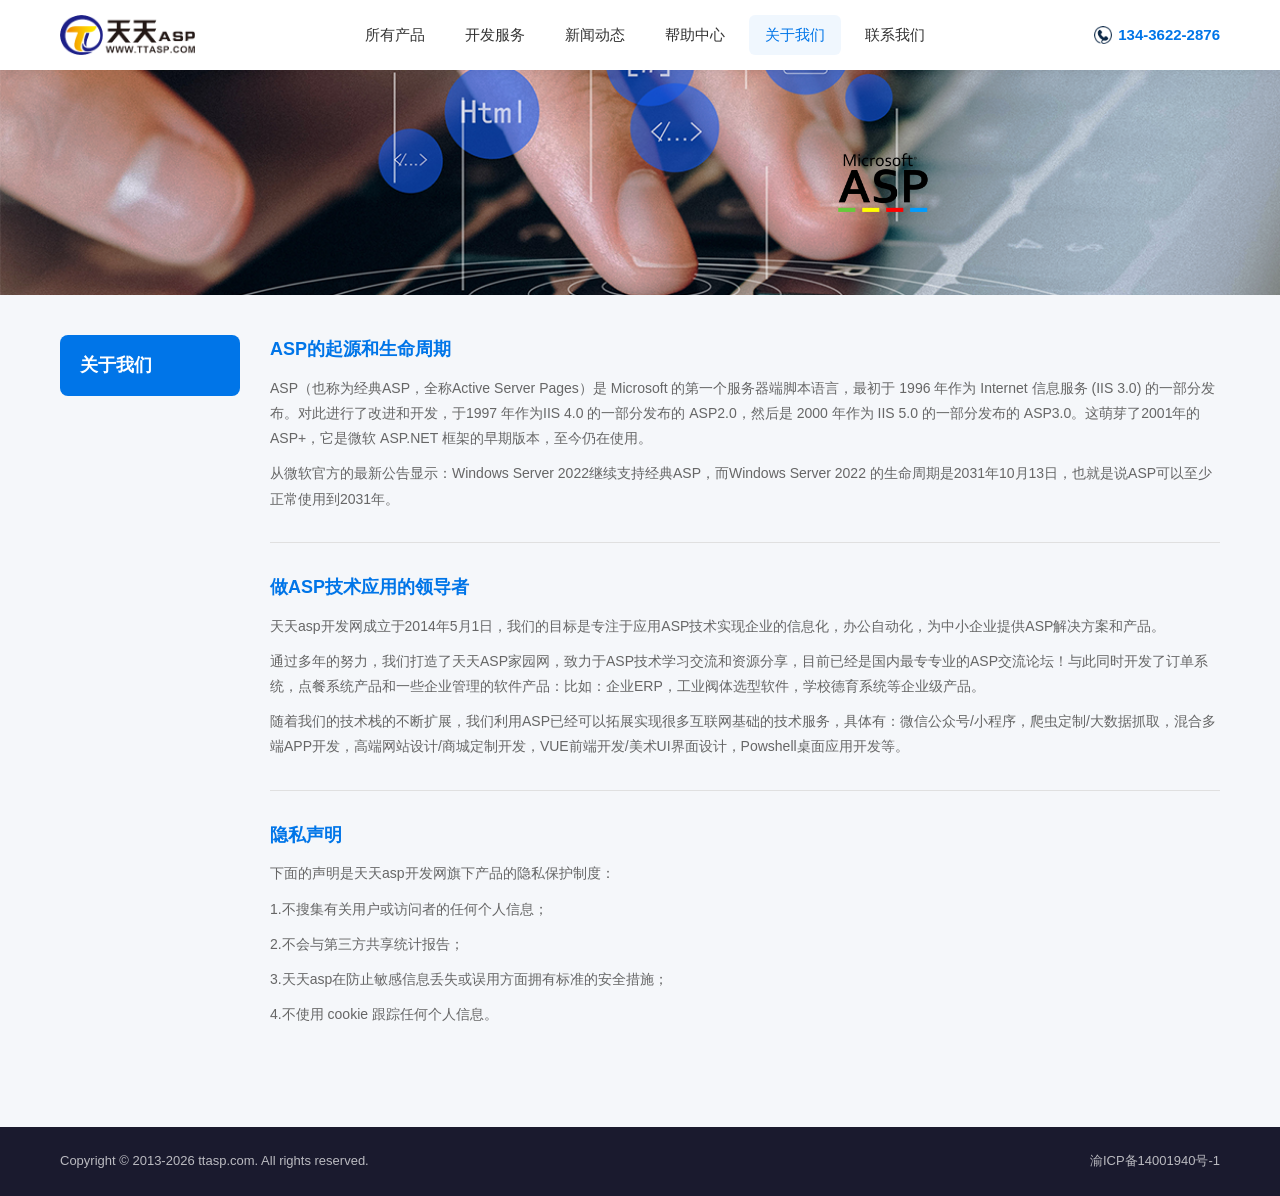
==== commit d3805149: "feat: ASP Logo调整为大尺寸，位置移至主图中间偏右" ====
--- a/about.html
+++ b/about.html
@@ -9,7 +9,7 @@
   <meta name="description" content="天天ASP是一个专注于为中小企业提供ASP解决方案和产品的开发网。">
   <link rel="stylesheet" href="css/style.css">
   <link rel="stylesheet" href="css/pages.css">
-<style>.banner-inner{position:relative;max-width:1200px;margin:0 auto;line-height:0;overflow:visible} .asp-logo-overlay{position:absolute;top:50%;right:20px;left:auto;width:10vw;min-width:50px;max-width:120px;transform:translateY(-50%);z-index:2}@media(max-width:768px){.asp-logo-overlay{width:8vw;right:15px;left:auto}}@media(max-width:480px){.asp-logo-overlay{width:10vw;right:10px;left:auto}}</style>
+<style>.banner-inner{position:relative;max-width:1200px;margin:0 auto;line-height:0;overflow:visible} .asp-logo-overlay{position:absolute;top:50%;right:25%;left:auto;width:12vw;min-width:80px;max-width:180px;transform:translateY(-50%);z-index:2}@media(max-width:768px){.asp-logo-overlay{width:10vw;right:20%;left:auto}}@media(max-width:480px){.asp-logo-overlay{width:12vw;right:18%;left:auto}}</style>
 </head>
 <body>
 
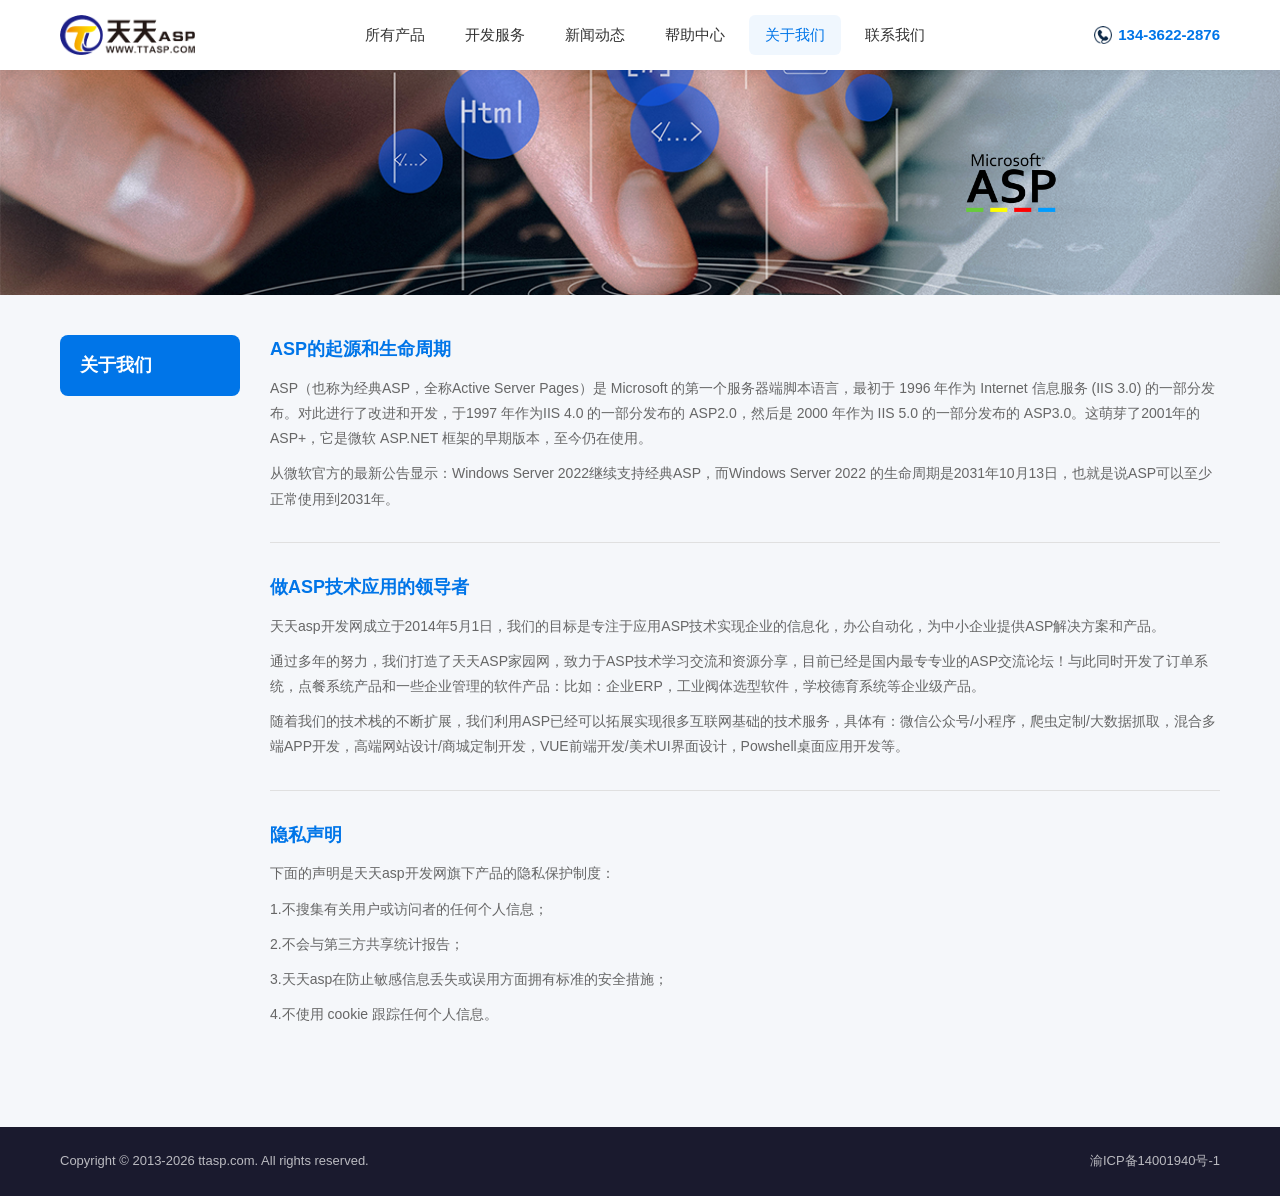
==== commit ed5ec9c9: "feat: ASP Logo位置调整为right:15%" ====
--- a/about.html
+++ b/about.html
@@ -9,7 +9,7 @@
   <meta name="description" content="天天ASP是一个专注于为中小企业提供ASP解决方案和产品的开发网。">
   <link rel="stylesheet" href="css/style.css">
   <link rel="stylesheet" href="css/pages.css">
-<style>.banner-inner{position:relative;max-width:1200px;margin:0 auto;line-height:0;overflow:visible} .asp-logo-overlay{position:absolute;top:50%;right:25%;left:auto;width:12vw;min-width:80px;max-width:180px;transform:translateY(-50%);z-index:2}@media(max-width:768px){.asp-logo-overlay{width:10vw;right:20%;left:auto}}@media(max-width:480px){.asp-logo-overlay{width:12vw;right:18%;left:auto}}</style>
+<style>.banner-inner{position:relative;max-width:1200px;margin:0 auto;line-height:0;overflow:visible} .asp-logo-overlay{position:absolute;top:50%;right:15%;left:auto;width:12vw;min-width:80px;max-width:180px;transform:translateY(-50%);z-index:2}@media(max-width:768px){.asp-logo-overlay{width:10vw;right:12%;left:auto}}@media(max-width:480px){.asp-logo-overlay{width:12vw;right:10%;left:auto}}</style>
 </head>
 <body>
 
